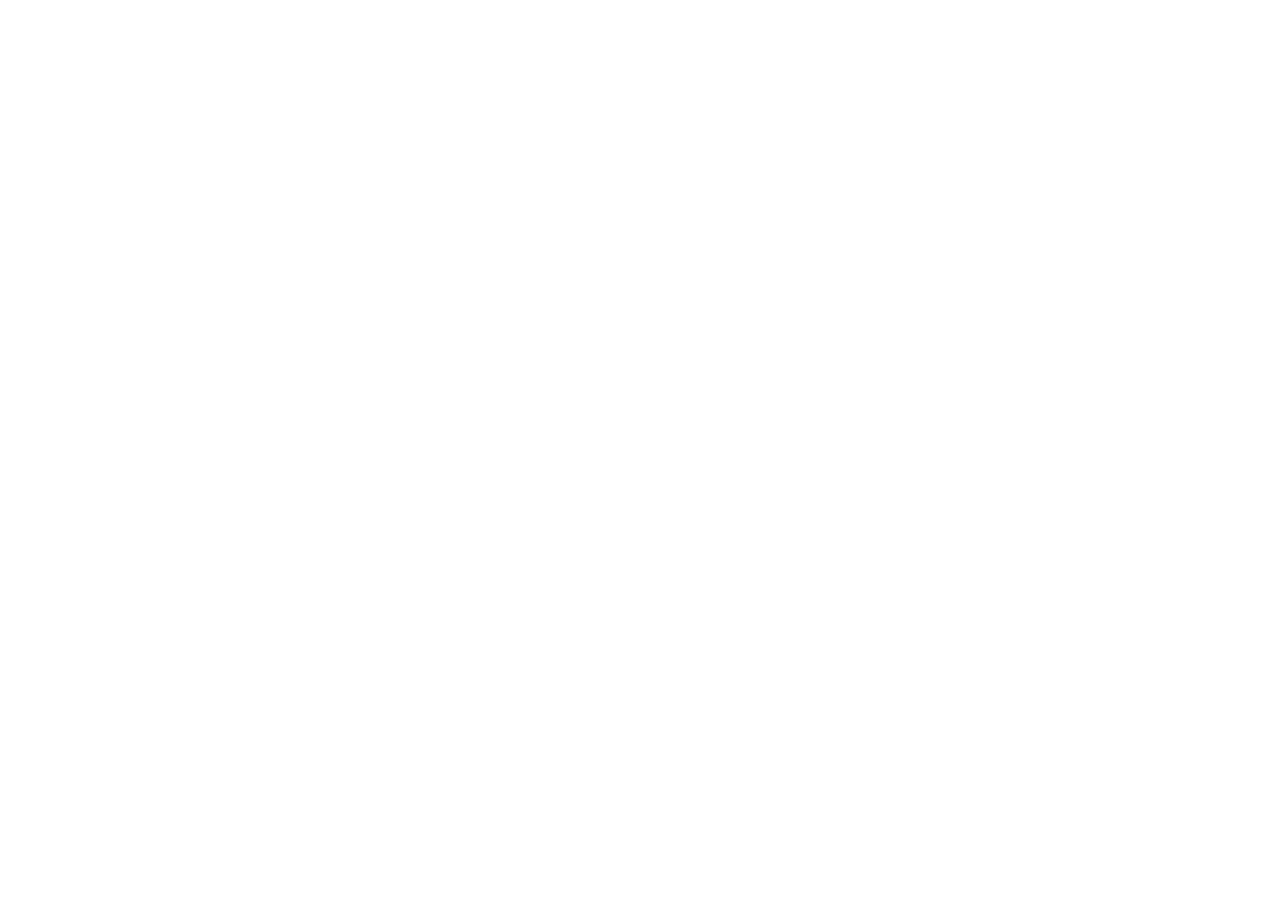
==== app/index.html @ a393ac3a "Add files via upload" ====
<!doctype html><html lang="en"><head><meta charset="utf-8"/><link rel="icon" href="/favicon.ico"/><meta name="viewport" content="width=device-width,initial-scale=1"/><title>React App</title><script defer="defer" src="/static/js/main.f996c2b4.js"></script><link href="/static/css/main.554a023f.css" rel="stylesheet"></head><body><div id="root"></div></body></html>
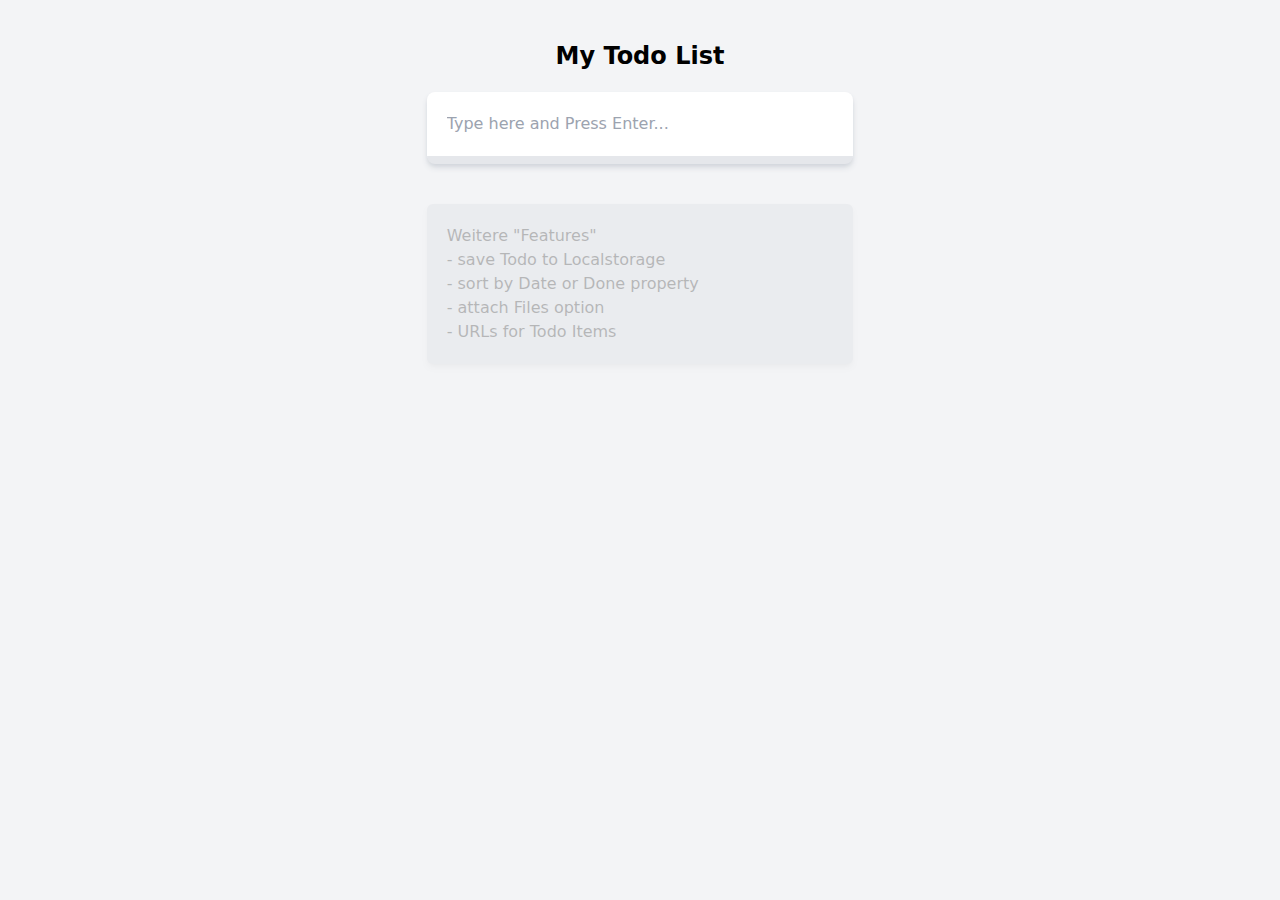
==== commit 24866248: "Update index.html" ====
--- a/app/index.html
+++ b/app/index.html
@@ -1 +1 @@
-<!doctype html><html lang="en"><head><meta charset="utf-8"/><link rel="icon" href="/favicon.ico"/><meta name="viewport" content="width=device-width,initial-scale=1"/><title>React App</title><script defer="defer" src="/static/js/main.f996c2b4.js"></script><link href="/static/css/main.554a023f.css" rel="stylesheet"></head><body><div id="root"></div></body></html>+<!doctype html><html lang="en"><head><meta charset="utf-8"/><link rel="icon" href="/favicon.ico"/><meta name="viewport" content="width=device-width,initial-scale=1"/><title>React App</title><script defer="defer" src="/app/static/js/main.f996c2b4.js"></script><link href="/app/static/css/main.554a023f.css" rel="stylesheet"></head><body><div id="root"></div></body></html>
--- a/app/static/css/main.554a023f.css
+++ b/app/static/css/main.554a023f.css
@@ -0,0 +1,4 @@
+/*
+! tailwindcss v3.1.8 | MIT License | https://tailwindcss.com
+*/*,:after,:before{border:0 solid #e5e7eb;box-sizing:border-box}:after,:before{--tw-content:""}html{-webkit-text-size-adjust:100%;font-family:ui-sans-serif,system-ui,-apple-system,BlinkMacSystemFont,Segoe UI,Roboto,Helvetica Neue,Arial,Noto Sans,sans-serif,Apple Color Emoji,Segoe UI Emoji,Segoe UI Symbol,Noto Color Emoji;line-height:1.5;tab-size:4}body{line-height:inherit;margin:0}hr{border-top-width:1px;color:inherit;height:0}abbr:where([title]){-webkit-text-decoration:underline dotted;text-decoration:underline dotted}h1,h2,h3,h4,h5,h6{font-size:inherit;font-weight:inherit}a{color:inherit;text-decoration:inherit}b,strong{font-weight:bolder}code,kbd,pre,samp{font-family:ui-monospace,SFMono-Regular,Menlo,Monaco,Consolas,Liberation Mono,Courier New,monospace;font-size:1em}small{font-size:80%}sub,sup{font-size:75%;line-height:0;position:relative;vertical-align:initial}sub{bottom:-.25em}sup{top:-.5em}table{border-collapse:collapse;border-color:inherit;text-indent:0}button,input,optgroup,select,textarea{color:inherit;font-family:inherit;font-size:100%;font-weight:inherit;line-height:inherit;margin:0;padding:0}button,select{text-transform:none}[type=button],[type=reset],[type=submit],button{-webkit-appearance:button;background-color:initial;background-image:none}:-moz-focusring{outline:auto}:-moz-ui-invalid{box-shadow:none}progress{vertical-align:initial}::-webkit-inner-spin-button,::-webkit-outer-spin-button{height:auto}[type=search]{-webkit-appearance:textfield;outline-offset:-2px}::-webkit-search-decoration{-webkit-appearance:none}::-webkit-file-upload-button{-webkit-appearance:button;font:inherit}summary{display:list-item}blockquote,dd,dl,figure,h1,h2,h3,h4,h5,h6,hr,p,pre{margin:0}fieldset{margin:0}fieldset,legend{padding:0}menu,ol,ul{list-style:none;margin:0;padding:0}textarea{resize:vertical}input::-webkit-input-placeholder,textarea::-webkit-input-placeholder{color:#9ca3af;opacity:1}input::placeholder,textarea::placeholder{color:#9ca3af;opacity:1}[role=button],button{cursor:pointer}:disabled{cursor:default}audio,canvas,embed,iframe,img,object,svg,video{display:block;vertical-align:middle}img,video{height:auto;max-width:100%}*,:after,:before{--tw-border-spacing-x:0;--tw-border-spacing-y:0;--tw-translate-x:0;--tw-translate-y:0;--tw-rotate:0;--tw-skew-x:0;--tw-skew-y:0;--tw-scale-x:1;--tw-scale-y:1;--tw-pan-x: ;--tw-pan-y: ;--tw-pinch-zoom: ;--tw-scroll-snap-strictness:proximity;--tw-ordinal: ;--tw-slashed-zero: ;--tw-numeric-figure: ;--tw-numeric-spacing: ;--tw-numeric-fraction: ;--tw-ring-inset: ;--tw-ring-offset-width:0px;--tw-ring-offset-color:#fff;--tw-ring-color:rgba(59,130,246,.5);--tw-ring-offset-shadow:0 0 #0000;--tw-ring-shadow:0 0 #0000;--tw-shadow:0 0 #0000;--tw-shadow-colored:0 0 #0000;--tw-blur: ;--tw-brightness: ;--tw-contrast: ;--tw-grayscale: ;--tw-hue-rotate: ;--tw-invert: ;--tw-saturate: ;--tw-sepia: ;--tw-drop-shadow: ;--tw-backdrop-blur: ;--tw-backdrop-brightness: ;--tw-backdrop-contrast: ;--tw-backdrop-grayscale: ;--tw-backdrop-hue-rotate: ;--tw-backdrop-invert: ;--tw-backdrop-opacity: ;--tw-backdrop-saturate: ;--tw-backdrop-sepia: }::-webkit-backdrop{--tw-border-spacing-x:0;--tw-border-spacing-y:0;--tw-translate-x:0;--tw-translate-y:0;--tw-rotate:0;--tw-skew-x:0;--tw-skew-y:0;--tw-scale-x:1;--tw-scale-y:1;--tw-pan-x: ;--tw-pan-y: ;--tw-pinch-zoom: ;--tw-scroll-snap-strictness:proximity;--tw-ordinal: ;--tw-slashed-zero: ;--tw-numeric-figure: ;--tw-numeric-spacing: ;--tw-numeric-fraction: ;--tw-ring-inset: ;--tw-ring-offset-width:0px;--tw-ring-offset-color:#fff;--tw-ring-color:rgba(59,130,246,.5);--tw-ring-offset-shadow:0 0 #0000;--tw-ring-shadow:0 0 #0000;--tw-shadow:0 0 #0000;--tw-shadow-colored:0 0 #0000;--tw-blur: ;--tw-brightness: ;--tw-contrast: ;--tw-grayscale: ;--tw-hue-rotate: ;--tw-invert: ;--tw-saturate: ;--tw-sepia: ;--tw-drop-shadow: ;--tw-backdrop-blur: ;--tw-backdrop-brightness: ;--tw-backdrop-contrast: ;--tw-backdrop-grayscale: ;--tw-backdrop-hue-rotate: ;--tw-backdrop-invert: ;--tw-backdrop-opacity: ;--tw-backdrop-saturate: ;--tw-backdrop-sepia: }::backdrop{--tw-border-spacing-x:0;--tw-border-spacing-y:0;--tw-translate-x:0;--tw-translate-y:0;--tw-rotate:0;--tw-skew-x:0;--tw-skew-y:0;--tw-scale-x:1;--tw-scale-y:1;--tw-pan-x: ;--tw-pan-y: ;--tw-pinch-zoom: ;--tw-scroll-snap-strictness:proximity;--tw-ordinal: ;--tw-slashed-zero: ;--tw-numeric-figure: ;--tw-numeric-spacing: ;--tw-numeric-fraction: ;--tw-ring-inset: ;--tw-ring-offset-width:0px;--tw-ring-offset-color:#fff;--tw-ring-color:rgba(59,130,246,.5);--tw-ring-offset-shadow:0 0 #0000;--tw-ring-shadow:0 0 #0000;--tw-shadow:0 0 #0000;--tw-shadow-colored:0 0 #0000;--tw-blur: ;--tw-brightness: ;--tw-contrast: ;--tw-grayscale: ;--tw-hue-rotate: ;--tw-invert: ;--tw-saturate: ;--tw-sepia: ;--tw-drop-shadow: ;--tw-backdrop-blur: ;--tw-backdrop-brightness: ;--tw-backdrop-contrast: ;--tw-backdrop-grayscale: ;--tw-backdrop-hue-rotate: ;--tw-backdrop-invert: ;--tw-backdrop-opacity: ;--tw-backdrop-saturate: ;--tw-backdrop-sepia: }body,html{background-color:#f3f4f6;background-color:rgb(243 244 246/var(--tw-bg-opacity))}.done,body,html{--tw-bg-opacity:1}.done{background-color:#dbeafe;background-color:rgb(219 234 254/var(--tw-bg-opacity));opacity:.5}.done p{-webkit-text-decoration-line:line-through;text-decoration-line:line-through}form{align-items:center;display:flex;flex-direction:column;margin:1.25rem auto;width:100%}form h1{font-size:1.5rem;font-weight:700;line-height:2rem;margin-bottom:1.25rem;margin-top:1.25rem}form input{--tw-border-opacity:1;--tw-shadow:0 4px 6px -1px rgba(0,0,0,.1),0 2px 4px -2px rgba(0,0,0,.1);--tw-shadow-colored:0 4px 6px -1px var(--tw-shadow-color),0 2px 4px -2px var(--tw-shadow-color);--tw-shadow-color:#d1d5db;--tw-shadow:var(--tw-shadow-colored);border-bottom-width:8px;border-color:rgb(229 231 235/var(--tw-border-opacity));border-radius:.5rem;box-shadow:0 0 #0000,0 0 #0000,var(--tw-shadow);box-shadow:var(--tw-ring-offset-shadow,0 0 #0000),var(--tw-ring-shadow,0 0 #0000),var(--tw-shadow);margin:0 auto;outline:2px solid transparent;outline-offset:2px;padding:1.25rem;transition-duration:.15s;transition-property:all;transition-timing-function:cubic-bezier(.4,0,.2,1);width:33.333333%}form input:focus{--tw-border-opacity:1;border-color:rgb(196 181 253/var(--tw-border-opacity));padding:2rem;width:50%}ul{margin:0 auto;overflow-wrap:break-word;width:50%}ul li{--tw-bg-opacity:1;--tw-shadow:0 1px 2px 0 rgba(0,0,0,.05);--tw-shadow-colored:0 1px 2px 0 var(--tw-shadow-color);--tw-shadow-color:#d1d5db;--tw-shadow:var(--tw-shadow-colored);align-items:center;background-color:#fef9c3;background-color:rgb(254 249 195/var(--tw-bg-opacity));border-radius:.375rem;box-shadow:0 0 #0000,0 0 #0000,var(--tw-shadow);box-shadow:var(--tw-ring-offset-shadow,0 0 #0000),var(--tw-ring-shadow,0 0 #0000),var(--tw-shadow);display:flex;justify-content:space-between;margin-bottom:1.25rem;margin-top:1.25rem;padding:1.25rem}ul li input.checkbox{cursor:pointer}ul li div{align-items:center;display:flex;justify-content:space-between}ul li p{margin-left:1.25rem;margin-right:1.25rem;word-break:break-all}ul li span{--tw-text-opacity:1;color:rgb(107 114 128/var(--tw-text-opacity));cursor:pointer}.features{--tw-bg-opacity:1;--tw-shadow:0 4px 6px -1px rgba(0,0,0,.1),0 2px 4px -2px rgba(0,0,0,.1);--tw-shadow-colored:0 4px 6px -1px var(--tw-shadow-color),0 2px 4px -2px var(--tw-shadow-color);background-color:#d1d5db;background-color:rgb(209 213 219/var(--tw-bg-opacity));border-radius:.375rem;box-shadow:0 0 #0000,0 0 #0000,var(--tw-shadow);box-shadow:var(--tw-ring-offset-shadow,0 0 #0000),var(--tw-ring-shadow,0 0 #0000),var(--tw-shadow);margin:2.5rem auto;opacity:.25;padding:1.25rem;width:33.333333%}.filter{-webkit-filter:var(--tw-blur) var(--tw-brightness) var(--tw-contrast) var(--tw-grayscale) var(--tw-hue-rotate) var(--tw-invert) var(--tw-saturate) var(--tw-sepia) var(--tw-drop-shadow);filter:var(--tw-blur) var(--tw-brightness) var(--tw-contrast) var(--tw-grayscale) var(--tw-hue-rotate) var(--tw-invert) var(--tw-saturate) var(--tw-sepia) var(--tw-drop-shadow)}
+/*# sourceMappingURL=main.554a023f.css.map*/